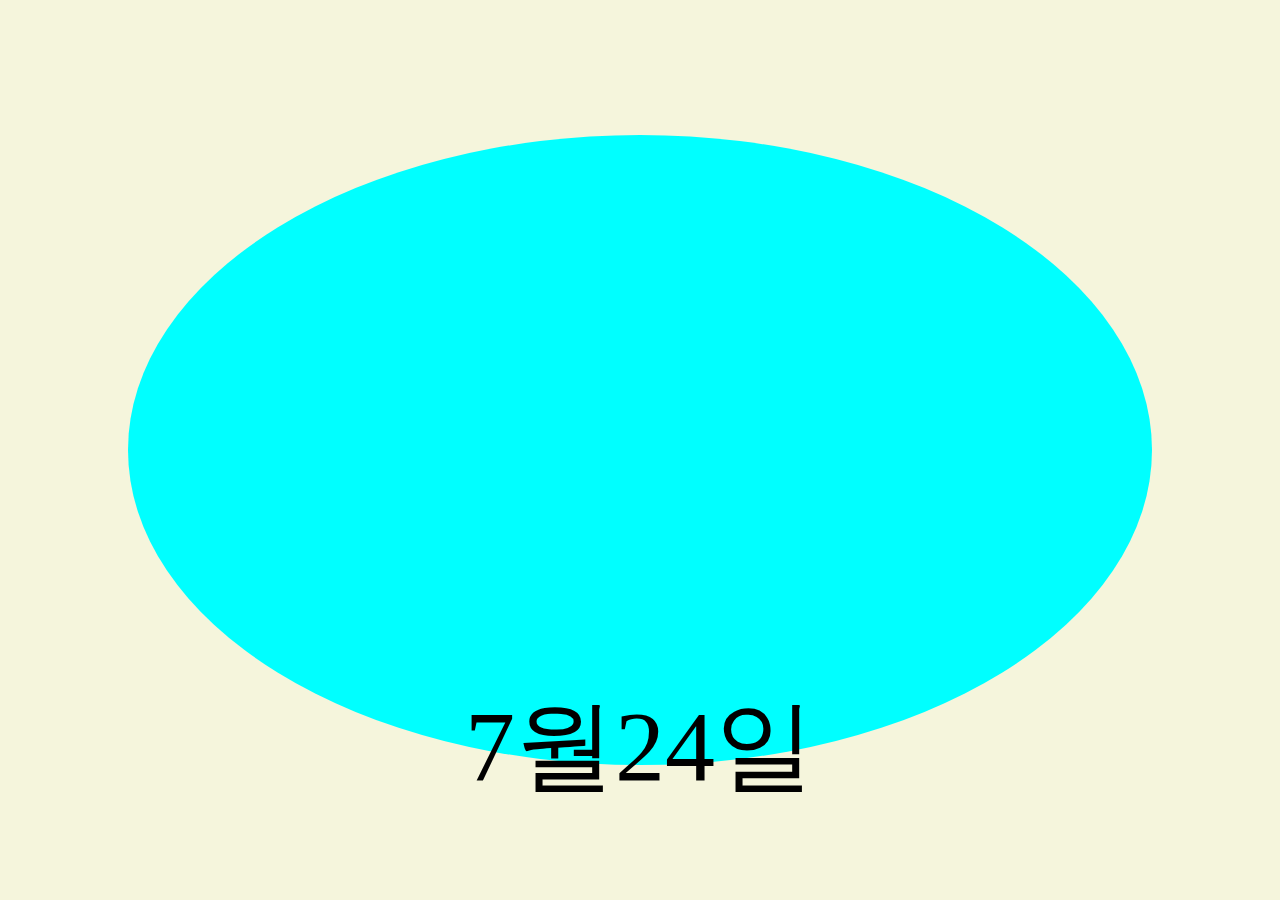
==== Clear.html @ f076d4a5 "Upload" ====
<!DOCTYPE html>
<html lang="en">
<head>
    <meta charset="UTF-8">
    <meta http-equiv="X-UA-Compatible" content="IE=edge">
    <meta name="viewport" content="width=device-width, initial-scale=1.0">
    <title>Clear</title>
    <link rel="stylesheet" href="style.css">
</head>
<body class="Clear_body">
    <section class="Clear">
        <div id="weather">
            <h1></h1>
            <span class="oval"></span>
            <span class="temp"></span>
            <span class="region"></span>
        </div>

        
        <div id="date">
            <span></span>
        </div>
    </section>
    <script src="weather.js"></script>
    <script src="date.js"></script>
</body>
</html>
---- style.css ----
*{
    margin: 0px;
    padding: 0px;
}

#weather h1{
    width: 1000px;
    height: 300px;
    text-align: center;
    font-size: 300px;
    position: absolute;
    top: 70px;
    left: 50%;
    transform: translate(-50%, -50%);
    z-index: 55;
}

#weather .oval{
    width: 80%;
    height: 70%;
    border-radius: 50%;
    position: absolute;
    top: 50%;
    left: 50%;
    transform: translate(-50%, -50%);
  }

  #weather .temp{
    font-size: 70px;
    position: absolute;
    top: 85%;
    left: 100px;
}

  #weather .region{
    font-size: 70px;
    position: absolute;
    top: 85%;
    right: 50px;
}

  #date span{
    font-size: 100px;
    text-align: center;
    position: absolute;
    top: 83%;
    left: 50%;
    transform: translate(-50%, -50%);
}


.Clear_body{
  background-color: beige;
}

.Clear #weather .oval{
  background-color: aqua;
}
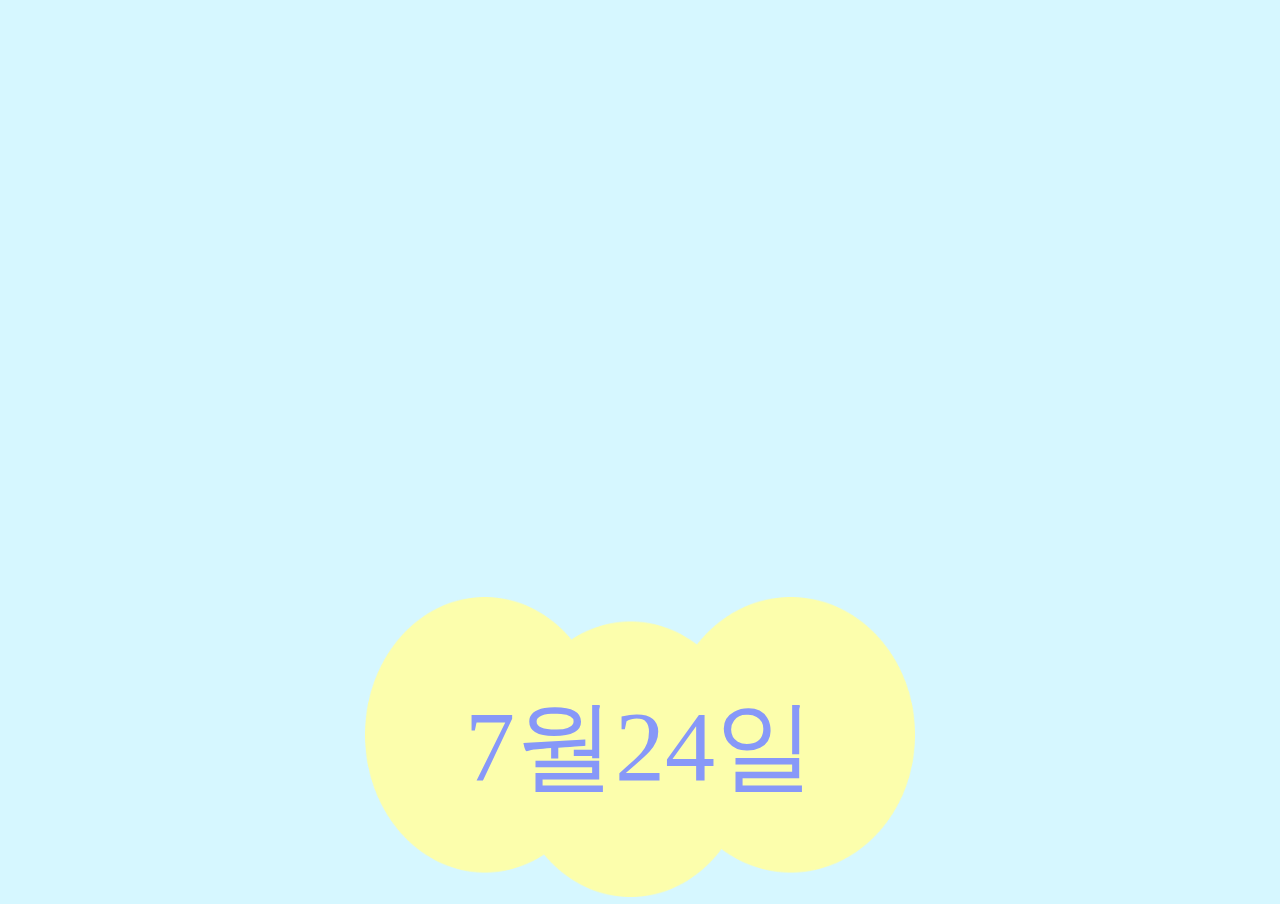
==== commit 43ce942b: "Upload" ====
--- a/Clear.html
+++ b/Clear.html
@@ -1,27 +1,45 @@
 <!DOCTYPE html>
 <html lang="en">
+
 <head>
     <meta charset="UTF-8">
     <meta http-equiv="X-UA-Compatible" content="IE=edge">
     <meta name="viewport" content="width=device-width, initial-scale=1.0">
-    <title>Clear</title>
+    <title>weather</title>
     <link rel="stylesheet" href="style.css">
+    <!-- 폰트 -->
+    <link rel="preconnect" href="https://fonts.googleapis.com">
+    <link rel="preconnect" href="https://fonts.gstatic.com" crossorigin>
+    <link href="https://fonts.googleapis.com/css2?family=Climate+Crisis&display=swap" rel="stylesheet">
 </head>
+
 <body class="Clear_body">
     <section class="Clear">
+
+        <div id="canvas">
+            <canvas></canvas>
+        </div>
+
+
         <div id="weather">
             <h1></h1>
-            <span class="oval"></span>
             <span class="temp"></span>
             <span class="region"></span>
         </div>
 
-        
+
         <div id="date">
             <span></span>
         </div>
+
+        <div id="design">
+            <img class="Clear_date" src="./img/Clear_date.png">
+        </div>
+
     </section>
-    <script src="weather.js"></script>
-    <script src="date.js"></script>
+    <script src="./js/Clear.js"></script>
+    <script src="./js/weather.js"></script>
+    <script src="./js/date.js"></script>
 </body>
+
 </html>--- a/style.css
+++ b/style.css
@@ -3,13 +3,28 @@
     padding: 0px;
 }
 
+html{
+  width: 100%;
+  height: 100%;
+}
+
+body{
+  width: 100%;
+  height: 100%;
+}
+
+canvas{
+  width: 100%;
+  height: 100%;
+}
+
+
 #weather h1{
     width: 1000px;
     height: 300px;
     text-align: center;
-    font-size: 300px;
     position: absolute;
-    top: 70px;
+    top: 200px;
     left: 50%;
     transform: translate(-50%, -50%);
     z-index: 55;
@@ -28,12 +43,12 @@
   #weather .temp{
     font-size: 70px;
     position: absolute;
-    top: 85%;
+    top: 82%;
     left: 100px;
 }
 
   #weather .region{
-    font-size: 70px;
+    font-size: 40px;
     position: absolute;
     top: 85%;
     right: 50px;
@@ -46,13 +61,108 @@
     top: 83%;
     left: 50%;
     transform: translate(-50%, -50%);
+    z-index: 99;
+}
+
+/* Clear */
+
+.Clear_body{
+  background-color: rgb(214, 247, 255);
+}
+
+.Clear h1 {
+  font-size: 200px;
+  font-family: 'Climate Crisis', cursive;
+  font-weight: 400;
+  color: rgb(135, 152, 248);
+}
+
+.Clear .temp{
+  color: rgb(135, 152, 248);
+}
+
+.Clear .region{
+  color: rgb(135, 152, 248);
+}
+
+.Clear #date{
+  color: rgb(135, 152, 248);
+}
+
+.Clear canvas{
+  width: 100%;
+  height: 100%;
+}
+
+.Clear #design .Clear_date{
+  width: 550px;
+  height: 300px;
+  z-index: 9;
+  position: absolute;
+  top: 83%;
+  left: 50%;
+  transform: translate(-50%, -50%);
 }
 
 
-.Clear_body{
-  background-color: beige;
+
+/* Clouds */
+
+
+.Clouds_body{
+  background-color: #b6bfcc;
 }
 
-.Clear #weather .oval{
-  background-color: aqua;
-}+.Clouds canvas{
+  width: 100%;
+  height: 100%;
+}
+
+.Clouds h1 {
+  font-size: 300px;
+  font-family: 'Rubik 80s Fade', cursive;
+  font-weight: 400;
+  color: rgb(255, 102, 209);
+}
+
+.Clouds #date,
+.Clouds .temp,
+.Clouds .region
+{
+  font-weight: 400;
+  color: rgb(255, 102, 209);
+}
+
+.Clouds #design .Clouds_date{
+  width: 550px;
+  height: 300px;
+  z-index: 9;
+  position: absolute;
+  top: 83%;
+  left: 50%;
+  transform: translate(-50%, -50%);
+
+}
+
+.Clouds #design .cloudsimg1{
+  width: 650px;
+  height: 500px;
+  position: absolute;
+  top: 1px;
+}
+
+.Clouds #design .cloudsimg2{
+  width: 650px;
+  height: 600px;
+  position: absolute;
+  top: 250px;
+  left: 10%;
+}
+
+.Clouds #design .cloudsimg3{
+  width: 650px;
+  height: 400px;
+  position: absolute;
+  top: 600px;
+  left: 50%;
+}
